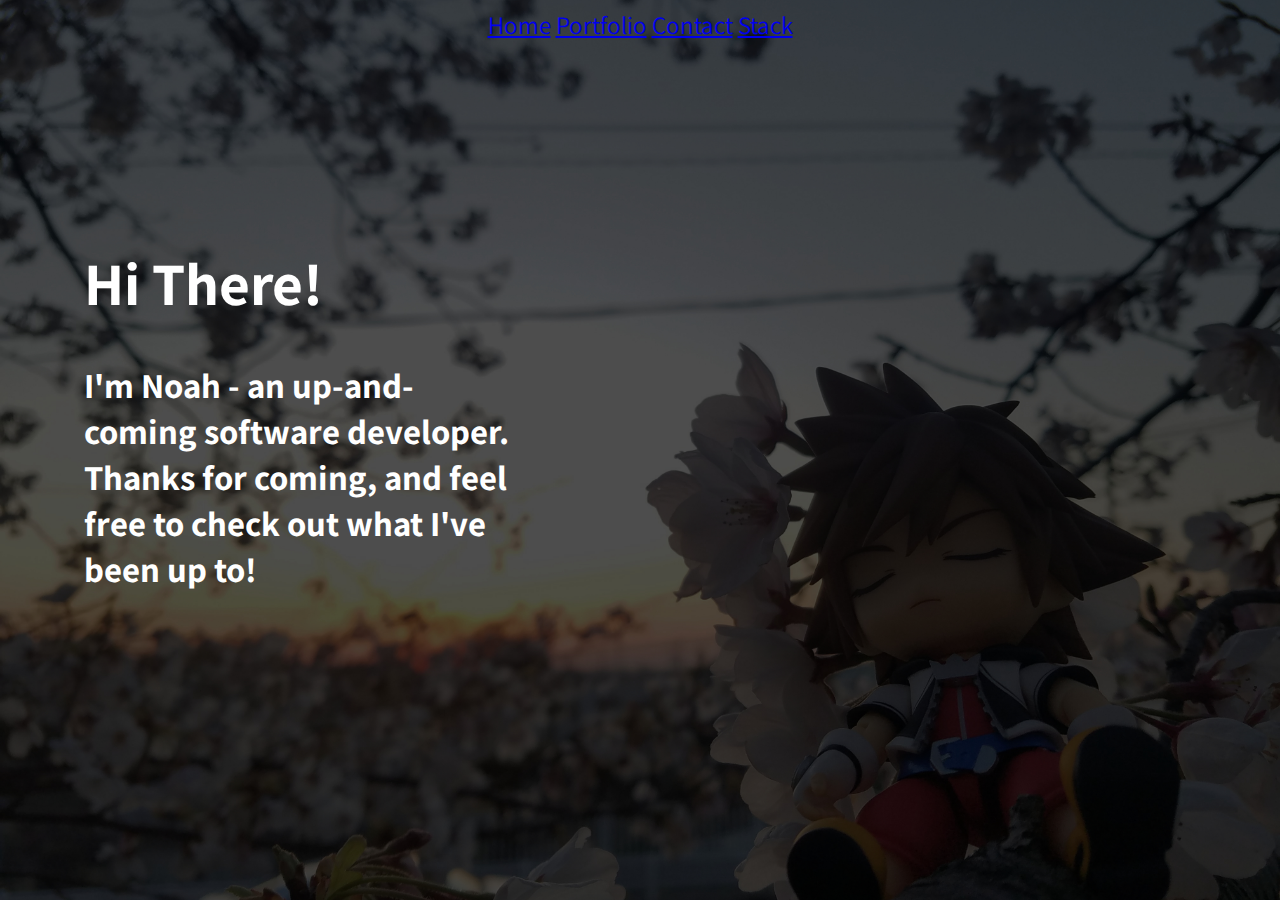
==== index.html @ deee61a3 "Home Page nearly done" ====
<!DOCTYPE html>
<html>
  <head>
    <title>NeatoHome!</title>
    <link rel="stylesheet" href="homecss.css">
    <style>
      @import url('https://fonts.googleapis.com/css2?family=Teko:wght@300&display=swap');
      @import url('https://fonts.googleapis.com/css2?family=Assistant:wght@300;500&display=swap');
      @import url('https://fonts.googleapis.com/css2?family=Turret+Road:wght@300;400;500;700&display=swap');
    </style> 
  </head>

  
    
    <body class="full-background" style="background: url(Thanks-Josh70.jpg)">
        <nav class="nav-block">
          <a href="#Home">Home</a>
          <a href="#Portfolio">Portfolio</a>
          <a href="#Contact">Contact</a>
          <a href="#Stack">Stack</a>
        </nav>
      <section class="hero-area">
        <div class ="container-fluid">
          <h1 class="welcome-full">Hi There!</h1>
          <h3 class="welcome-partial">I'm Noah - an up-and-coming software developer. Thanks for coming, and feel free to check out what I've been up to!</h3>
        </div>
      </section> 
    </body>

</html>
---- homecss.css ----
.full-background {
    background-color: lightblue;
    background-position: center !important;
    background-repeat: no-repeat !important;
    background-size:cover !important;
    position: relative;
    background-attachment: fixed !important;
}

.welcome-full {
    color:white;
    font-family: 'Assistant', sans-serif;
    font-weight:300px !important;
    font-size: 60px;
    max-width: 50%;
    font-weight: ;
}

.welcome-partial {
    color:white;
    font-family: 'Assistant', sans-serif;
    font-weight: 300px !important;
    font-size: 35px;
    max-width: 50%;
}

.hero-area {
    padding-top: 15.5%;
    max-height: 100%; 
    width: 100%;
    padding-left: 6%;
    max-width: 70%;
}

.nav-block {

    float: none;
    position: absolute;
    left: 50%;
    transform: translate(-50%, -0%);
    text-decoration: none;
    text-align: center;
    overflow:hidden;
    position:absolute;
    top:0;
    width: 100%;
    font-family: 'Assistant', sans-serif;
    color:white;
    font-size: 25px;

}
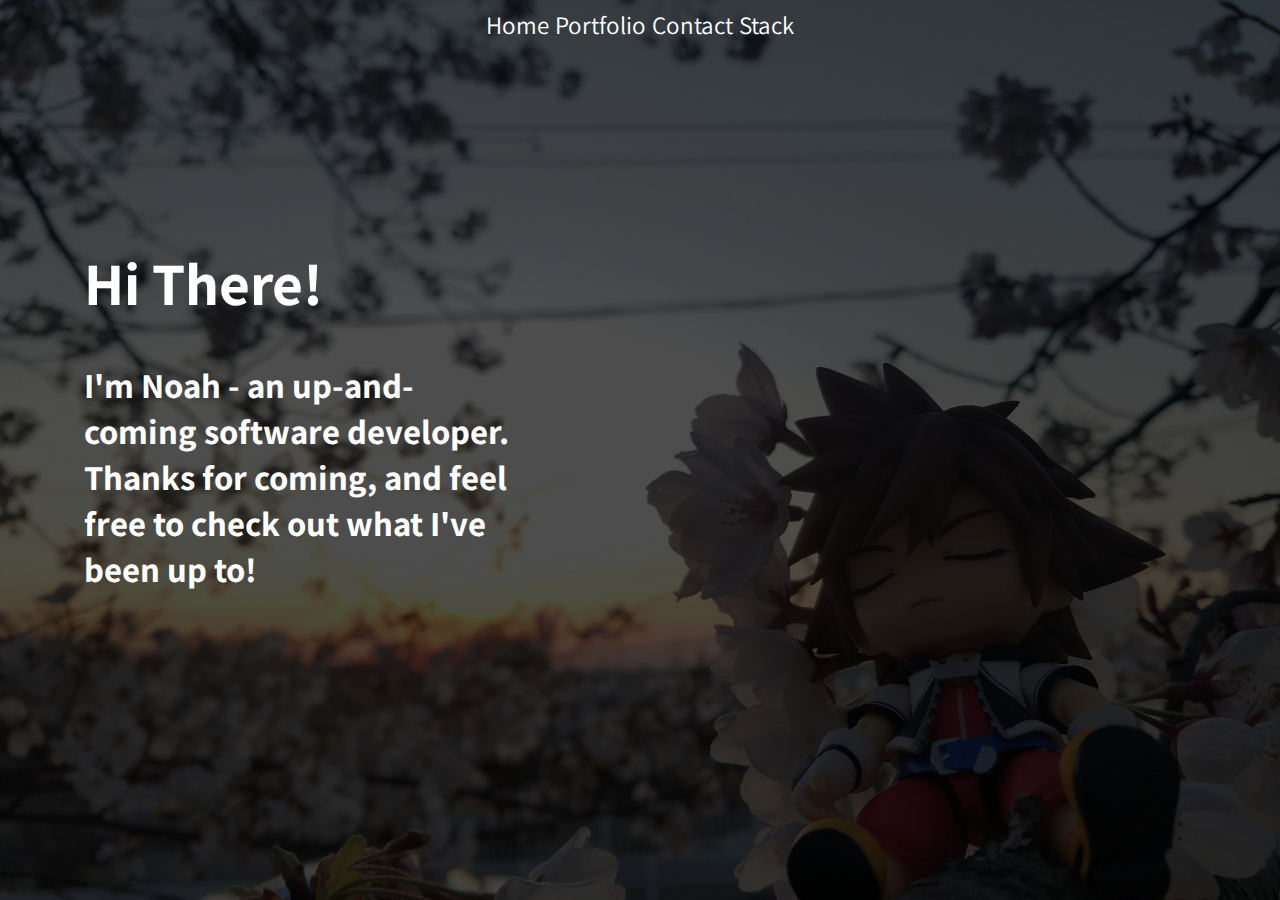
==== commit 78573751: "Hover Animate Nav Working" ====
--- a/index.html
+++ b/index.html
@@ -14,10 +14,10 @@
     
     <body class="full-background" style="background: url(Thanks-Josh70.jpg)">
         <nav class="nav-block">
-          <a href="#Home">Home</a>
-          <a href="#Portfolio">Portfolio</a>
-          <a href="#Contact">Contact</a>
-          <a href="#Stack">Stack</a>
+          <a href="#Home" class="nav-animate">Home</a>
+          <a href="#Portfolio" class="nav-animate">Portfolio</a>
+          <a href="#Contact" class="nav-animate">Contact</a>
+          <a href="#Stack" class="nav-animate">Stack</a>
         </nav>
       <section class="hero-area">
         <div class ="container-fluid">
--- a/homecss.css
+++ b/homecss.css
@@ -15,7 +15,6 @@
     font-weight:300px !important;
     font-size: 60px;
     max-width: 50%;
-    font-weight: ;
 }
 
 .welcome-partial {
@@ -40,14 +39,27 @@
     position: absolute;
     left: 50%;
     transform: translate(-50%, -0%);
-    text-decoration: none;
+    text-decoration: none !important;
     text-align: center;
     overflow:hidden;
     position:absolute;
     top:0;
     width: 100%;
-    font-family: 'Assistant', sans-serif;
+    
     color:white;
     font-size: 25px;
 
+}
+
+.nav-animate{
+    color:white;
+    font-family: 'Assistant', sans-serif;
+    text-decoration: none;
+    transition:0.3s;
+
+}
+.nav-animate:hover {
+    color:#FF0505;
+    text-decoration: none;
+    font-family: 'Assistant', sans-serif;
 }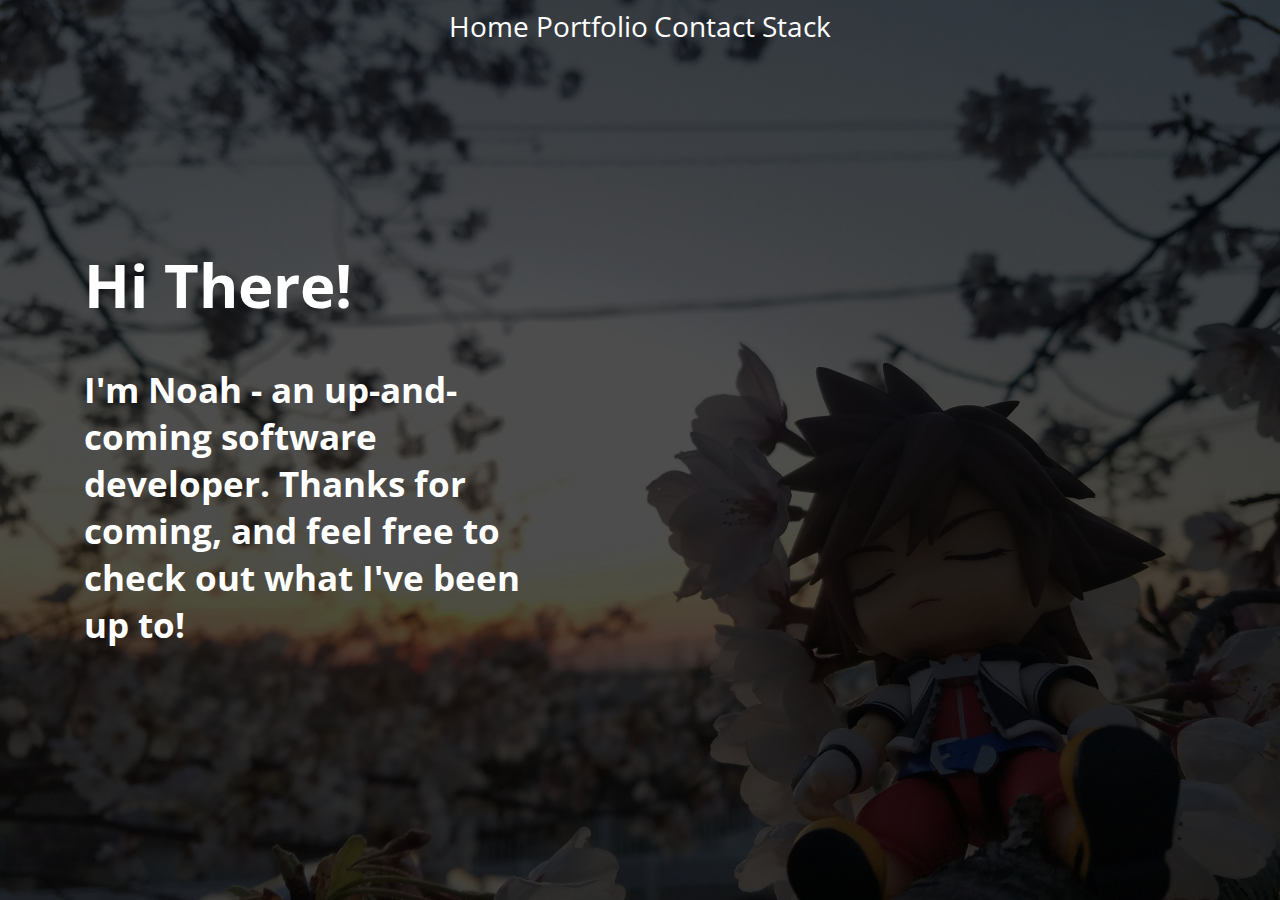
==== commit 191d6ef1: "Finished Home" ====
--- a/index.html
+++ b/index.html
@@ -4,6 +4,7 @@
     <title>NeatoHome!</title>
     <link rel="stylesheet" href="homecss.css">
     <style>
+      @import url('https://fonts.googleapis.com/css2?family=Open+Sans+Condensed:wght@300&display=swap');
       @import url('https://fonts.googleapis.com/css2?family=Teko:wght@300&display=swap');
       @import url('https://fonts.googleapis.com/css2?family=Assistant:wght@300;500&display=swap');
       @import url('https://fonts.googleapis.com/css2?family=Turret+Road:wght@300;400;500;700&display=swap');
--- a/homecss.css
+++ b/homecss.css
@@ -11,7 +11,7 @@
 
 .welcome-full {
     color:white;
-    font-family: 'Assistant', sans-serif;
+    font-family: 'Open Sans Condensed', sans-serif;
     font-weight:300px !important;
     font-size: 60px;
     max-width: 50%;
@@ -19,7 +19,7 @@
 
 .welcome-partial {
     color:white;
-    font-family: 'Assistant', sans-serif;
+    font-family: 'Open Sans Condensed', sans-serif;
     font-weight: 300px !important;
     font-size: 35px;
     max-width: 50%;
@@ -47,19 +47,19 @@
     width: 100%;
     
     color:white;
-    font-size: 25px;
+    font-size: 27.5px;
 
 }
 
 .nav-animate{
     color:white;
-    font-family: 'Assistant', sans-serif;
+    font-family: 'Open Sans Condensed', sans-serif;
     text-decoration: none;
     transition:0.3s;
 
 }
 .nav-animate:hover {
     color:#FF0505;
-    text-decoration: none;
-    font-family: 'Assistant', sans-serif;
+    text-decoration:underline;
+    font-family: 'Open Sans Condensed', sans-serif;
 }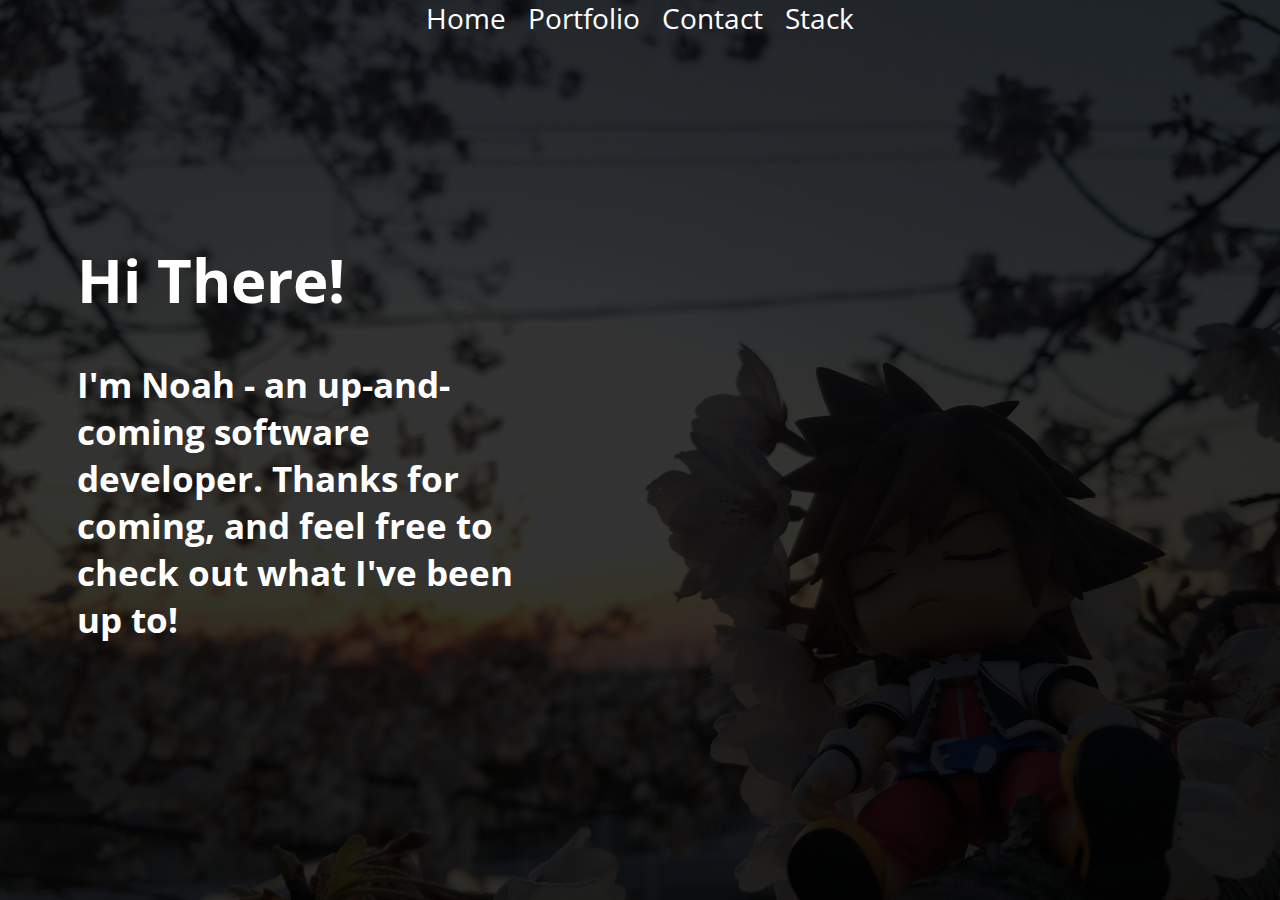
==== commit a35c8b6e: "Portfolio update, ready for banners and sections" ====
--- a/index.html
+++ b/index.html
@@ -2,7 +2,7 @@
 <html>
   <head>
     <title>NeatoHome!</title>
-    <link rel="stylesheet" href="homecss.css">
+    <link rel="stylesheet" href="index.css">
     <style>
       @import url('https://fonts.googleapis.com/css2?family=Open+Sans+Condensed:wght@300&display=swap');
       @import url('https://fonts.googleapis.com/css2?family=Teko:wght@300&display=swap');
@@ -13,18 +13,16 @@
 
   
     
-    <body class="full-background" style="background: url(Thanks-Josh70.jpg)">
+    <body class="full-background" style="background: url(Thanks-Josh.jpg)">
         <nav class="nav-block">
-          <a href="#Home" class="nav-animate">Home</a>
-          <a href="#Portfolio" class="nav-animate">Portfolio</a>
-          <a href="#Contact" class="nav-animate">Contact</a>
-          <a href="#Stack" class="nav-animate">Stack</a>
+          <a href="index.html" class="nav-animate">Home</a>
+          <a href="portfolio.html" class="nav-animate">Portfolio</a>
+          <a href="contact.html" class="nav-animate">Contact</a>
+          <a href="stack.html" class="nav-animate">Stack</a>
         </nav>
       <section class="hero-area">
-        <div class ="container-fluid">
           <h1 class="welcome-full">Hi There!</h1>
           <h3 class="welcome-partial">I'm Noah - an up-and-coming software developer. Thanks for coming, and feel free to check out what I've been up to!</h3>
-        </div>
       </section> 
     </body>
 
--- a/index.css
+++ b/index.css
@@ -0,0 +1,69 @@
+html, body{
+    height: 100%; 
+    width: 100%;
+    margin: 0;
+}
+.full-background {
+    background-color: lightblue;
+    background-position: center !important;
+    background-repeat: no-repeat !important;
+    background-size:cover !important;
+    background-attachment: fixed !important;
+    height:100%;
+}
+
+.welcome-full {
+    color:white;
+    font-family: 'Open Sans Condensed', sans-serif;
+    font-weight:300px !important;
+    font-size: 60px;
+    max-width: 50%;
+}
+
+.welcome-partial {
+    color:white;
+    font-family: 'Open Sans Condensed', sans-serif;
+    font-weight: 300px !important;
+    font-size: 35px;
+    max-width: 50%;
+}
+
+.hero-area {
+    padding-top: 15.5%;
+    max-height: 100%; 
+    width: 100%;
+    padding-left: 6%;
+    max-width: 70%;
+}
+
+.nav-block {
+
+    float: none;
+    position: absolute;
+    left: 50%;
+    transform: translate(-50%, -0%);
+    text-decoration: none !important;
+    text-align: center;
+    overflow:hidden;
+    top:0;
+    width: 100%;
+    
+    color:white;
+    font-size: 27.5px;
+
+}
+
+.nav-animate{
+    color:white;
+    font-family: 'Open Sans Condensed', sans-serif;
+    text-decoration: none;
+    transition:0.3s;
+    margin-left: 7.5px;
+    margin-right: 7.5px;
+
+}
+.nav-animate:hover {
+    color:#70459b;
+    text-decoration:underline;
+    font-family: 'Open Sans Condensed', sans-serif;
+}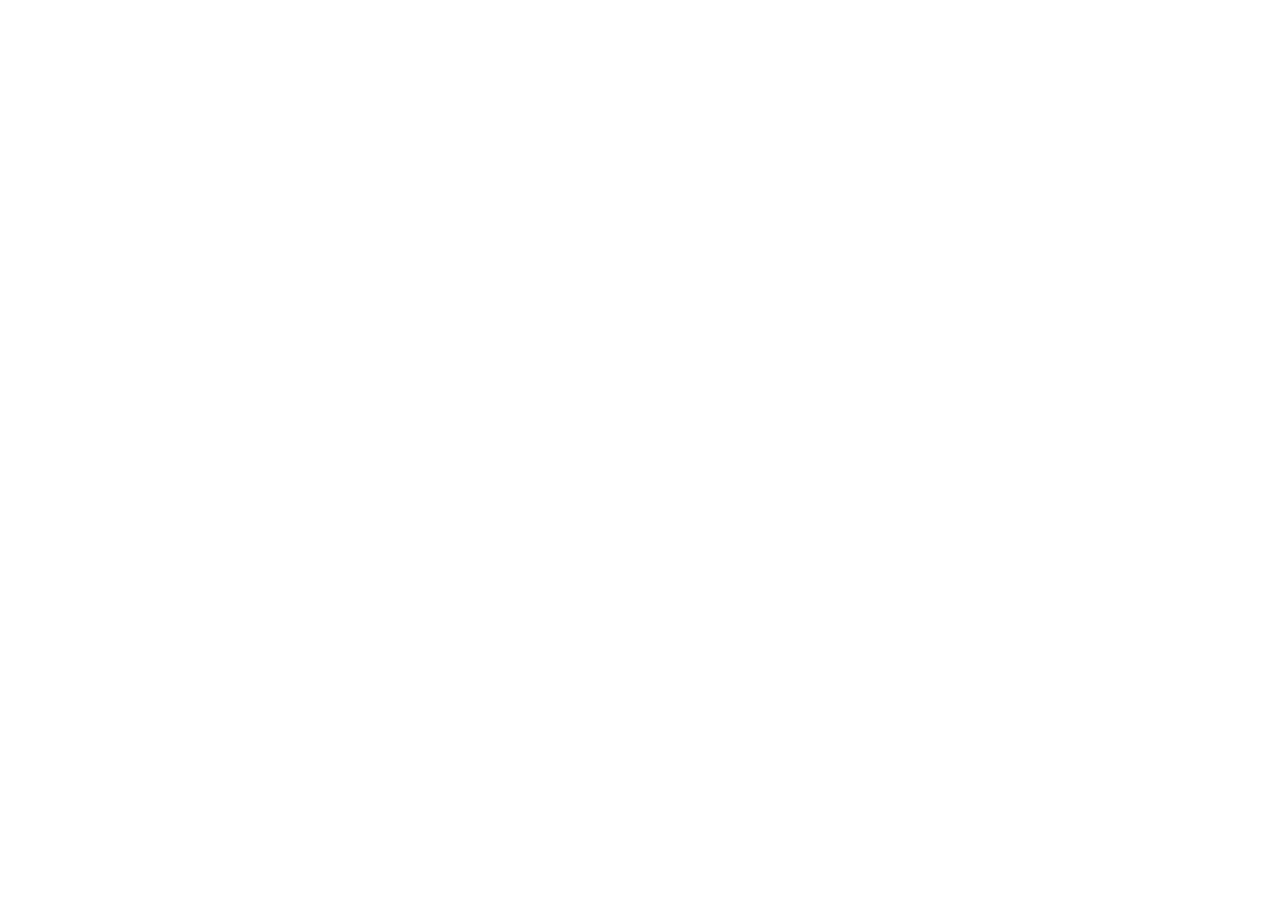
==== commit d81172f7: "project descriptions finished" ====
--- a/index.html
+++ b/index.html
@@ -13,7 +13,7 @@
 
   
     
-    <body class="full-background" style="background: url(Thanks-Josh.jpg)">
+    <body class="full-background" style="background: url(Thanks-Josh55.jpg)">
         <nav class="nav-block">
           <a href="index.html" class="nav-animate">Home</a>
           <a href="portfolio.html" class="nav-animate">Portfolio</a>
